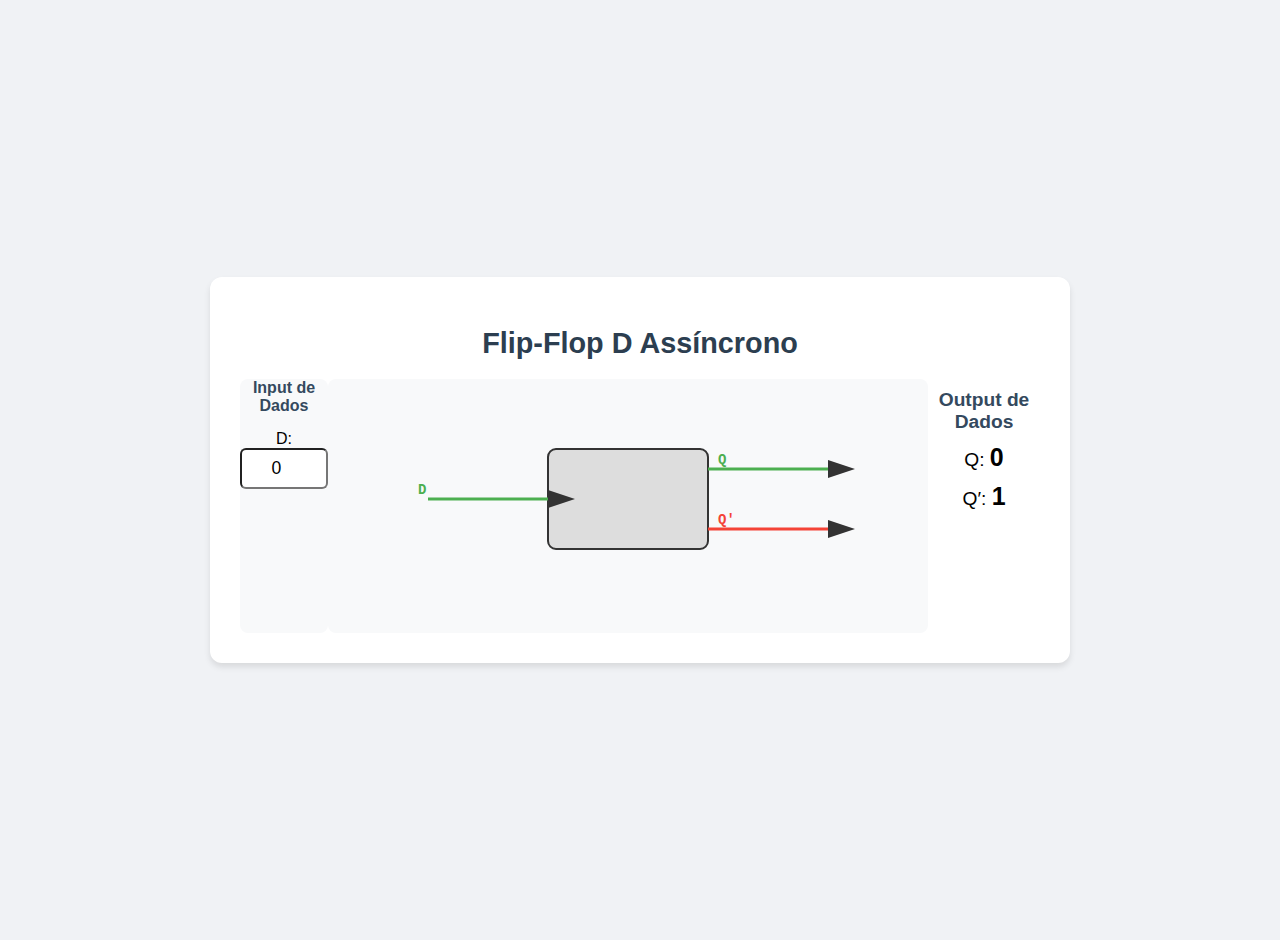
==== Flip-Flop D Assíncrono/index.html @ 90165102 "Flip-Flop D Assíncrono" ====
<!DOCTYPE html>
<html lang="pt-BR">
  <head>
    <meta charset="UTF-8" />
    <title>Flip-Flop D Assíncrono</title>
    <link rel="stylesheet" href="styles.css" />
  </head>
  <body>
    <div class="container">
      <h1>Flip-Flop D Assíncrono</h1>

      <div class="inner_container">
        <div class="inputs">
          <p class="text_input">Input de Dados</p>
          <la el for="d-input">D:</label>
          <input type="number" id="d-input" min="0" max="1" value="0" />
        </div>

        <div class="diagram-container">
          <svg
            id="flipflop-svg"
            width="600"
            height="250"
            xmlns="http://www.w3.org/2000/svg"
          >
            <defs>
              <marker
                id="arrow"
                markerWidth="10"
                markerHeight="10"
                refX="0"
                refY="3"
                orient="auto"
              >
                <path d="M0,0 L0,6 L9,3 z" fill="#333" />
              </marker>
            </defs>

            <rect
              x="220"
              y="70"
              width="160"
              height="100"
              fill="#ddd"
              stroke="#333"
              stroke-width="2"
              rx="8"
              ry="8"
            />

            <!-- Linha e texto de D -->
            <line
              id="line-d"
              x1="100"
              y1="120"
              x2="220"
              y2="120"
              stroke="#4CAF50"
              stroke-width="2"
              marker-end="url(#arrow)"
            />
            <text x="90" y="115" font-size="14" fill="#4CAF50">D</text>

            <!-- Linhas de saída mantidas -->
            <line
              id="line-q"
              x1="380"
              y1="90"
              x2="500"
              y2="90"
              stroke="#4CAF50"
              stroke-width="2"
              marker-end="url(#arrow)"
            />
            <text x="390" y="85" font-size="14" fill="#4CAF50">Q</text>

            <line
              id="line-qnot"
              x1="380"
              y1="150"
              x2="500"
              y2="150"
              stroke="#F44336"
              stroke-width="2"
              marker-end="url(#arrow)"
            />
            <text x="390" y="145" font-size="14" fill="#F44336">Q′</text>
          </svg>
        </div>

        <div class="output">
          <p class="text_input">Output de Dados</p>
          <p>Q: <span id="q-value">0</span></p>
          <p>Q′: <span id="qnot-value">1</span></p>
        </div>
      </div>
    </div>

<script src="script.js"></script>
  </body>
</html>
---- Flip-Flop D Assíncrono/styles.css ----
body {
    font-family: 'Segoe UI', Tahoma, Geneva, Verdana, sans-serif;
    background-color: #f0f2f5;
    display: flex;
    justify-content: center;
    align-items: center;
    min-height: 100vh;
    margin: 0;
    padding: 20px;
}

.container {
    background-color: white;
    border-radius: 12px;
    box-shadow: 0 4px 6px rgba(0, 0, 0, 0.1);
    padding: 30px;
    max-width: 800px;
    width: 100%;
}

.inner_container {
    display: flex;
}

h1 {
    color: #2c3e50;
    text-align: center;
    margin-top: 20px;
    font-size: 1.8em;
}

.inputs {
    background-color: #f8f9fa;
    border-radius: 8px;
    text-align: center;
}

.text_input {
    font-weight: 600;
    color: #34495e;
    margin: 0 0 15px 0;
}

label {
    font-weight: bold;
    margin-right: 10px;
}

input[type="number"] {
    padding: 8px 12px;
    border-radius: 6px;
    width: 60px;
    text-align: center;
    font-size: 1.1em;
    margin-bottom: 10px;
    transition: border-color 0.3s ease;
}

input[type="number"]:focus {
    outline: none;
}

.diagram-container {
    background-color: #f8f9fa;
    border-radius: 8px;
}

.output {
    border-radius: 8px;
    text-align: center;
}

.output p {
    font-size: 1.2em;
    margin: 10px 0;
}

#q-value, #qnot-value {
    font-weight: bold;
    font-size: 1.3em;
}

/* Estilização das conexões no SVG */
#line-d {
    stroke: #4CAF50;
    stroke-width: 3;
}

#line-q {
    stroke: #4CAF50;
    stroke-width: 3;
}

#line-qnot {
    stroke: #F44336;
    stroke-width: 3;
}

text {
    font-weight: bold;
    font-family: 'Courier New', Courier, monospace;
}

/* Efeito de hover nas linhas */
line {
    transition: stroke-width 0.2s ease;
}

line:hover {
    stroke-width: 4;
}

@media (max-width: 600px) {
    .container {
        padding: 15px;
    }
    
    input[type="number"] {
        width: 50px;
        padding: 6px 10px;
    }
    
    .diagram-container {
        padding: 10px;
    }
    
    h1 {
        font-size: 1.5em;
    }
}
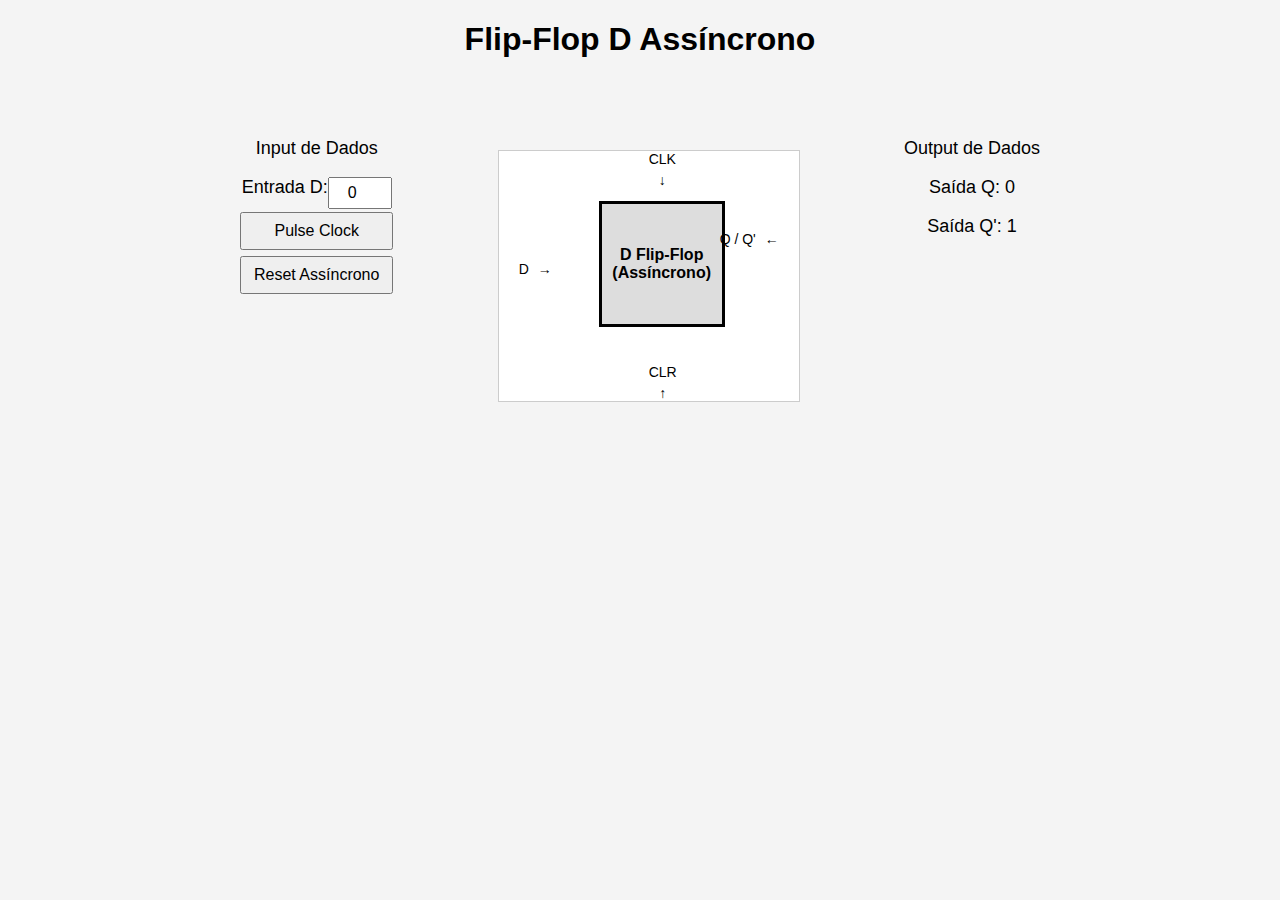
==== commit c57c2714: "Enviando Flip-Flop D Assíncrono" ====
--- a/Flip-Flop D Assíncrono/index.html
+++ b/Flip-Flop D Assíncrono/index.html
@@ -6,96 +6,37 @@
     <link rel="stylesheet" href="styles.css" />
   </head>
   <body>
+    <h1>Flip-Flop D Assíncrono</h1>
+
     <div class="container">
-      <h1>Flip-Flop D Assíncrono</h1>
-
       <div class="inner_container">
-        <div class="inputs">
-          <p class="text_input">Input de Dados</p>
-          <la el for="d-input">D:</label>
-          <input type="number" id="d-input" min="0" max="1" value="0" />
+        <div class="controls">
+          <p>Input de Dados</p>
+          <div class="input_dados">
+            <label for="inputD">Entrada D:</label>
+            <input type="number" id="inputD" min="0" max="1" value="0" />
+          </div>
+          <div class="box_btn">
+            <button onclick="clockPulse()">Pulse Clock</button>
+            <button onclick="asyncReset()">Reset Assíncrono</button>
+          </div>
+        </div>
+        <div class="diagram-container">
+          <div class="flipflop">D Flip-Flop<br />(Assíncrono)</div>
+          <div class="input-d">D</div>
+          <div class="input-clk">CLK</div>
+          <div class="input-reset">CLR</div>
+          <div class="output">Q / Q'</div>
         </div>
 
-        <div class="diagram-container">
-          <svg
-            id="flipflop-svg"
-            width="600"
-            height="250"
-            xmlns="http://www.w3.org/2000/svg"
-          >
-            <defs>
-              <marker
-                id="arrow"
-                markerWidth="10"
-                markerHeight="10"
-                refX="0"
-                refY="3"
-                orient="auto"
-              >
-                <path d="M0,0 L0,6 L9,3 z" fill="#333" />
-              </marker>
-            </defs>
-
-            <rect
-              x="220"
-              y="70"
-              width="160"
-              height="100"
-              fill="#ddd"
-              stroke="#333"
-              stroke-width="2"
-              rx="8"
-              ry="8"
-            />
-
-            <!-- Linha e texto de D -->
-            <line
-              id="line-d"
-              x1="100"
-              y1="120"
-              x2="220"
-              y2="120"
-              stroke="#4CAF50"
-              stroke-width="2"
-              marker-end="url(#arrow)"
-            />
-            <text x="90" y="115" font-size="14" fill="#4CAF50">D</text>
-
-            <!-- Linhas de saída mantidas -->
-            <line
-              id="line-q"
-              x1="380"
-              y1="90"
-              x2="500"
-              y2="90"
-              stroke="#4CAF50"
-              stroke-width="2"
-              marker-end="url(#arrow)"
-            />
-            <text x="390" y="85" font-size="14" fill="#4CAF50">Q</text>
-
-            <line
-              id="line-qnot"
-              x1="380"
-              y1="150"
-              x2="500"
-              y2="150"
-              stroke="#F44336"
-              stroke-width="2"
-              marker-end="url(#arrow)"
-            />
-            <text x="390" y="145" font-size="14" fill="#F44336">Q′</text>
-          </svg>
-        </div>
-
-        <div class="output">
-          <p class="text_input">Output de Dados</p>
-          <p>Q: <span id="q-value">0</span></p>
-          <p>Q′: <span id="qnot-value">1</span></p>
+        <div class="results">
+          <p>Output de Dados</p>
+          <p>Saída Q: <span id="outputQ">0</span></p>
+          <p>Saída Q': <span id="outputQnot">1</span></p>
         </div>
       </div>
     </div>
 
-<script src="script.js"></script>
+    <script src="script.js"></script>
   </body>
-</html>+</html>
--- a/Flip-Flop D Assíncrono/styles.css
+++ b/Flip-Flop D Assíncrono/styles.css
@@ -1,130 +1,112 @@
 body {
-    font-family: 'Segoe UI', Tahoma, Geneva, Verdana, sans-serif;
-    background-color: #f0f2f5;
+    font-family: Arial, sans-serif;
+    text-align: center;
+    background: #f4f4f4;
+  }
+  .container {
+    max-width: 800px;
+    margin: 0 auto;
+    padding: 20px;
+  }
+  .diagram-container {
+    position: relative;
+    margin: 50px auto;
+    width: 300px;
+    height: 250px;
+    border: 1px solid #ccc;
+    background: #fff;
+  }
+  .inner_container {
     display: flex;
+  }
+  .flipflop {
+    position: absolute;
+    top: 50px;
+    left: 100px;
+    width: 120px;
+    height: 120px;
+    border: 3px solid #000;
+    background: #ddd;
+    display: flex;
+    flex-direction: column;
+    align-items: center;
     justify-content: center;
+    font-weight: bold;
+  }
+  /* Entrada D (lado esquerdo) */
+  .input-d {
+    position: absolute;
+    top: 110px;
+    left: 20px;
+    font-size: 14px;
+  }
+  .input-d::after {
+    content: " →";
+    margin-left: 5px;
+  }
+  /* Entrada Clock (topo) */
+  .input-clk {
+    position: absolute;
+    top: 0px;
+    left: 150px;
+    font-size: 14px;
+  }
+  .input-clk::after {
+    content: " ↓";
+    display: block;
+    margin-top: 5px;
+  }
+  /* Entrada Reset (CLR - parte inferior) */
+  .input-reset {
+    position: absolute;
+    bottom: 0px;
+    left: 150px;
+    font-size: 14px;
+  }
+  .input-reset::after {
+    content: " ↑";
+    display: block;
+    margin-top: 5px;
+  }
+  /* Saídas (lado direito) */
+  .output {
+    position: absolute;
+    top: 80px;
+    right: 20px;
+    font-size: 14px;
+  }
+  .output::after {
+    content: " ←";
+    margin-left: 5px;
+  }
+  .controls {
+    margin-top: 20px;
+    font-size: 18px;
+    display: flex;
+    flex-direction: column;
     align-items: center;
-    min-height: 100vh;
-    margin: 0;
-    padding: 20px;
-}
-
-.container {
-    background-color: white;
-    border-radius: 12px;
-    box-shadow: 0 4px 6px rgba(0, 0, 0, 0.1);
-    padding: 30px;
-    max-width: 800px;
-    width: 100%;
-}
-
-.inner_container {
+  }
+  .input_dados{
     display: flex;
-}
-
-h1 {
-    color: #2c3e50;
+    justify-items: auto;
+  }
+  .controls input[type="number"] {
+    width: 50px;
+    padding: 5px;
+    font-size: 16px;
     text-align: center;
+  }
+  .box_btn {
+    display: flex;
+    flex-direction: column;
+  }
+  .controls button {
+    padding: 8px 12px;
+    margin: 3px 0;
+    font-size: 16px;
+    cursor: pointer;
+  }
+  .results {
     margin-top: 20px;
-    font-size: 1.8em;
-}
-
-.inputs {
-    background-color: #f8f9fa;
-    border-radius: 8px;
-    text-align: center;
-}
-
-.text_input {
-    font-weight: 600;
-    color: #34495e;
-    margin: 0 0 15px 0;
-}
-
-label {
-    font-weight: bold;
-    margin-right: 10px;
-}
-
-input[type="number"] {
-    padding: 8px 12px;
-    border-radius: 6px;
-    width: 60px;
-    text-align: center;
-    font-size: 1.1em;
-    margin-bottom: 10px;
-    transition: border-color 0.3s ease;
-}
-
-input[type="number"]:focus {
-    outline: none;
-}
-
-.diagram-container {
-    background-color: #f8f9fa;
-    border-radius: 8px;
-}
-
-.output {
-    border-radius: 8px;
-    text-align: center;
-}
-
-.output p {
-    font-size: 1.2em;
-    margin: 10px 0;
-}
-
-#q-value, #qnot-value {
-    font-weight: bold;
-    font-size: 1.3em;
-}
-
-/* Estilização das conexões no SVG */
-#line-d {
-    stroke: #4CAF50;
-    stroke-width: 3;
-}
-
-#line-q {
-    stroke: #4CAF50;
-    stroke-width: 3;
-}
-
-#line-qnot {
-    stroke: #F44336;
-    stroke-width: 3;
-}
-
-text {
-    font-weight: bold;
-    font-family: 'Courier New', Courier, monospace;
-}
-
-/* Efeito de hover nas linhas */
-line {
-    transition: stroke-width 0.2s ease;
-}
-
-line:hover {
-    stroke-width: 4;
-}
-
-@media (max-width: 600px) {
-    .container {
-        padding: 15px;
-    }
-    
-    input[type="number"] {
-        width: 50px;
-        padding: 6px 10px;
-    }
-    
-    .diagram-container {
-        padding: 10px;
-    }
-    
-    h1 {
-        font-size: 1.5em;
-    }
-}+    font-size: 18px;
+  }